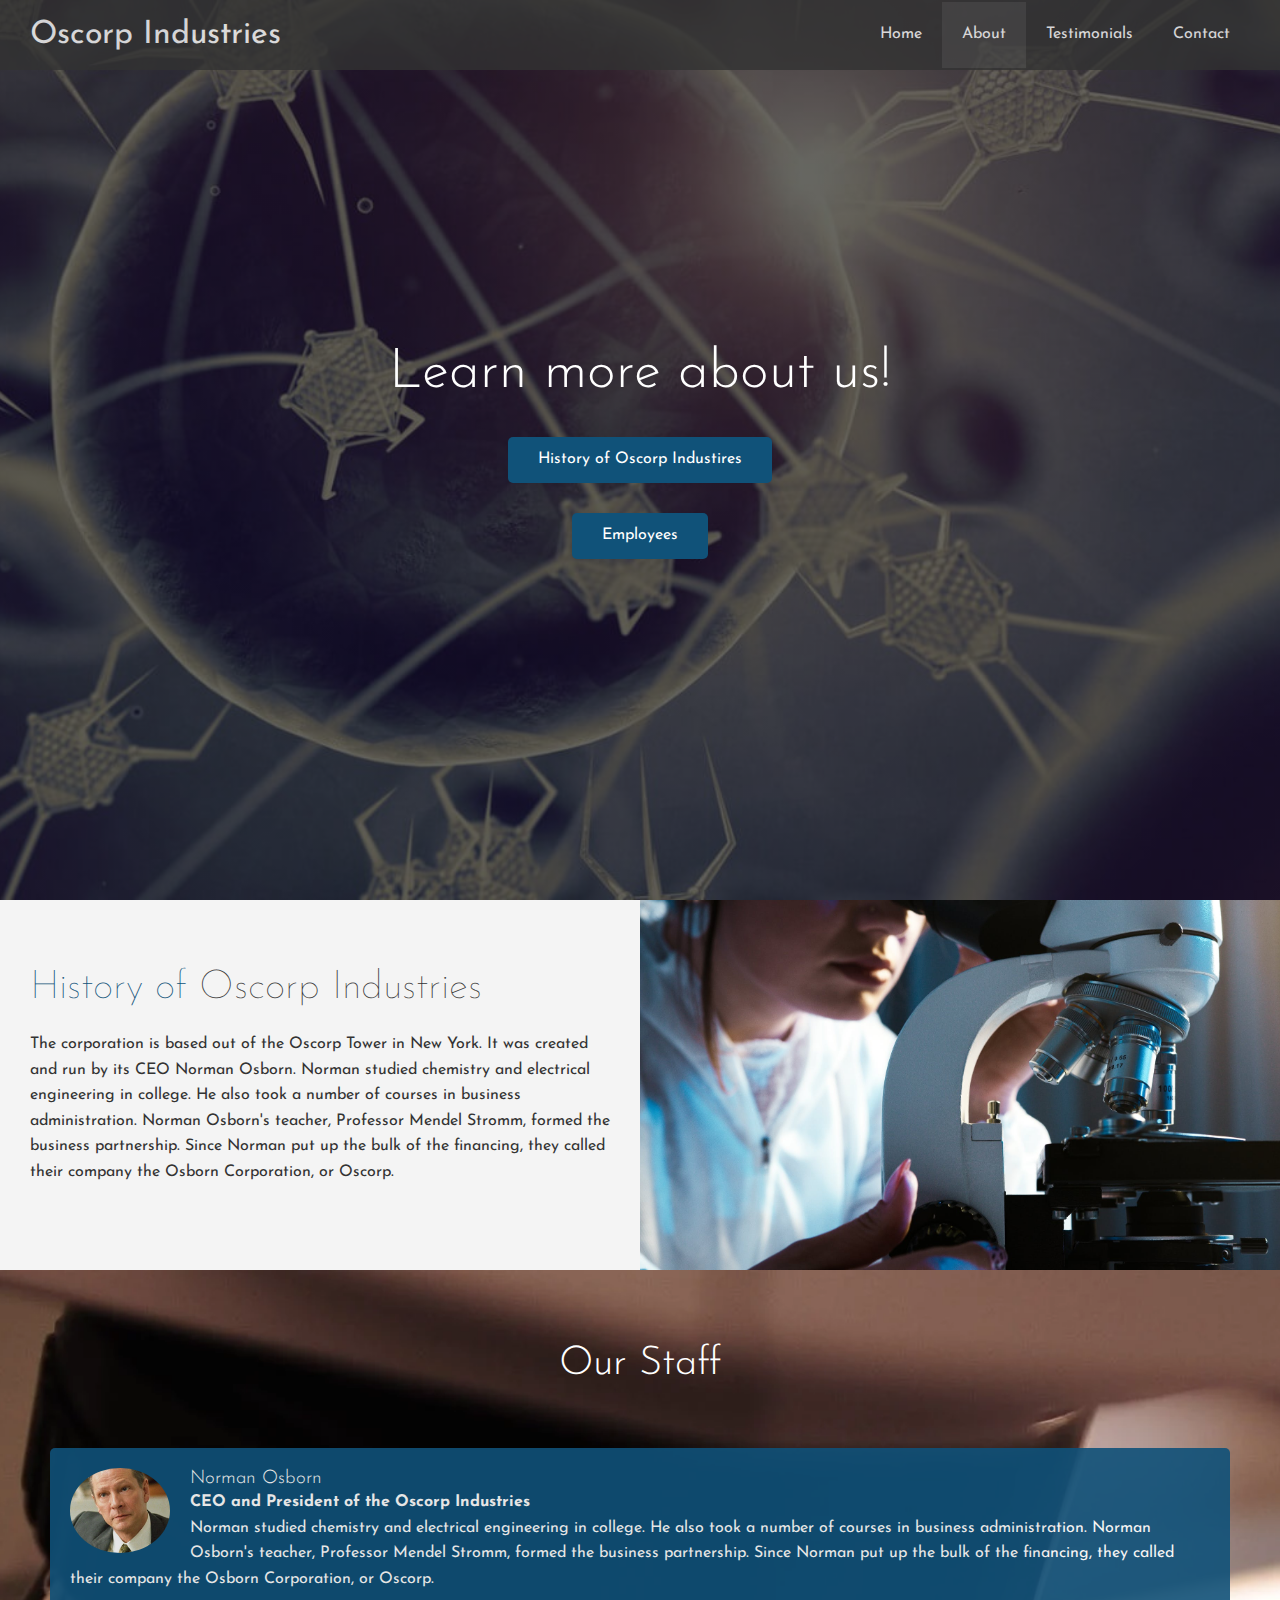
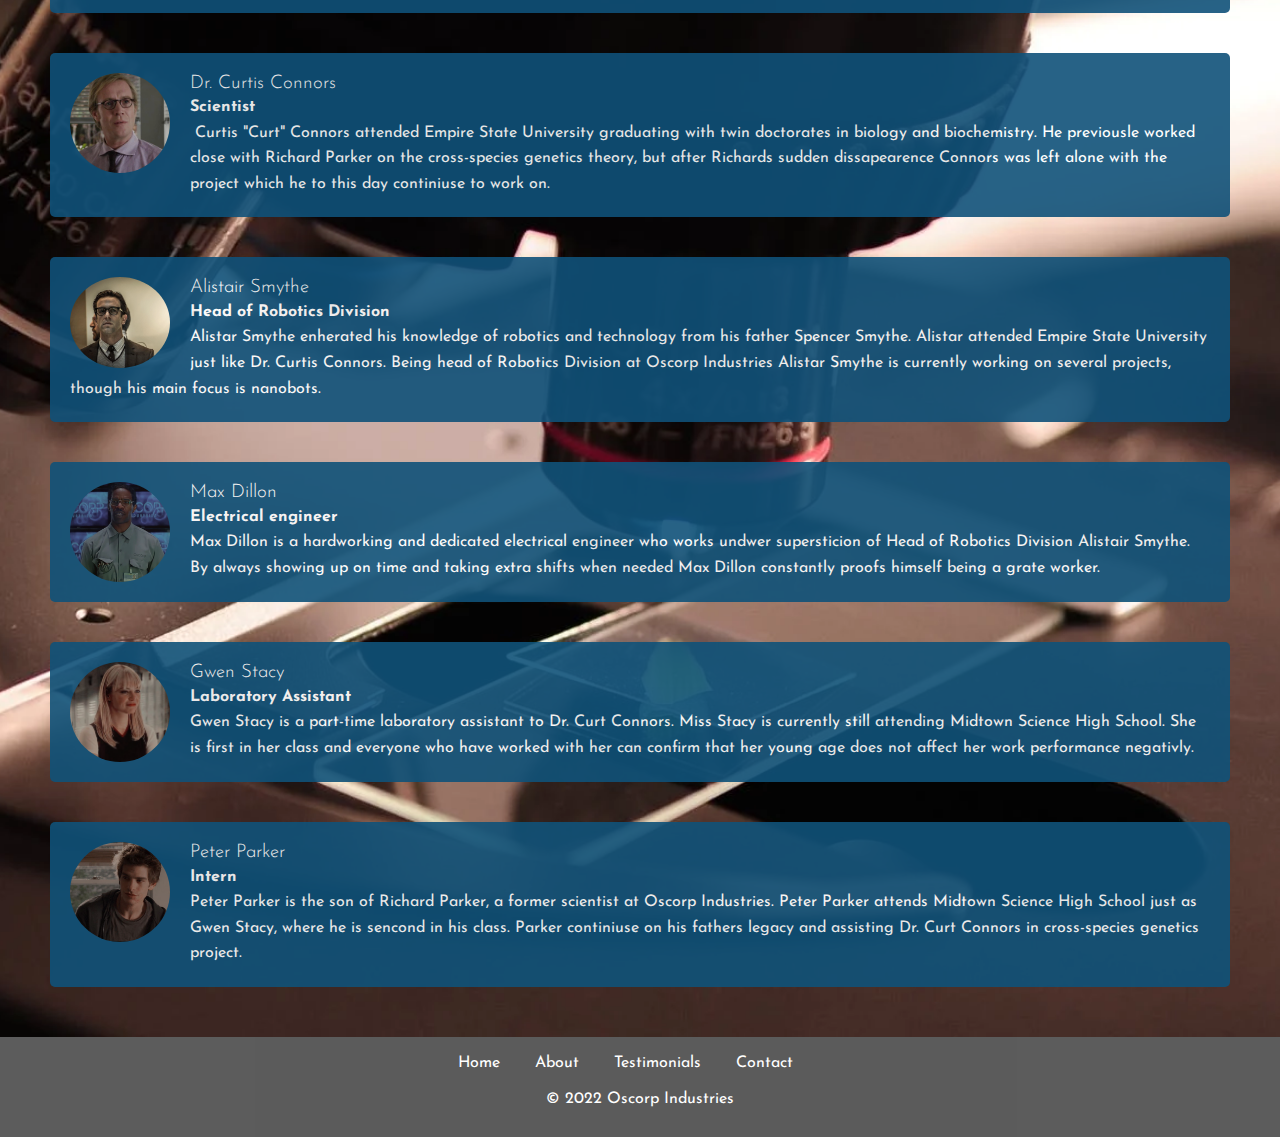
==== about.html @ 7647d5e0 "first commit" ====
<!DOCTYPE html>
<html lang="en">
<head>
    <meta charset="UTF-8">
    <meta http-equiv="X-UA-Compatible" content="IE=edge">
    <meta name="viewport" content="width=device-width, initial-scale=1.0">
    <link rel="stylesheet" href="https://cdnjs.cloudflare.com/ajax/libs/font-awesome/6.1.0/css/all.min.css"
    integrity="sha512-10/jx2EXwxxWqCLX/hHth/vu2KY3jCF70dCQB8TSgNjbCVAC/8vai53GfMDrO2Emgwccf2pJqxct9ehpzG+MTw=="
    crossorigin="anonymous" referrerpolicy="no-referrer" />
   <link rel="stylesheet" href="css\style.css">
    <title>About | Oscorp Industires</title>
</head>
<body>
    <header id="about-header" class="hero">
        <div id="navbar" class="navbar">
            <h1 class="logo">
                <span class="text-primary"><i class="fa-solid fa-dna"></i></span> Oscorp Industries
            </h1>
            <nav>
                <ul>
                    <li><a href="index.html">Home</a></li>
                    <li><a class="current" href="about.html">About</a></li>
                    <li><a href="testimonials.html">Testimonials</a></li>
                    <li><a href="contact.html">Contact</a></li>
                </ul>
            </nav>
        </div>
        <div class="content">
            <h1>Learn more about us!</h1>
            <a href="#history" class="btn">
            History of Oscorp Industires</a>
            <a href="#employees" class="btn">Employees</a>
        </div>
    </header>

    <main>
        <!-- History of Oscorp -->
    <section id="history" class="oscorp-history flex-columns">
        <div class="row">
            <div class="column">
            <div class="column-text bg-light">
                <h2> <span class="text-primary"> History of</span> Oscorp Industries</h2>
                <p>
                    The corporation is based out of the Oscorp Tower in New York. It was created and run by its CEO Norman Osborn. 
                    Norman studied chemistry and electrical engineering in college. He also took a number of courses in business administration. 
                    Norman Osborn's teacher, Professor Mendel Stromm, formed the business partnership. Since Norman put up the bulk of the financing,
                    they called their company the Osborn Corporation, or Oscorp.

                </p>
             </div>
            </div>
            <div class="column">
                <div class="column-picture">
                    <img src="../images/pexels-photo-5726835.jpeg" alt="microscope">
                </div>
            </div>
        </div>
    </section>

    
        <!-- Employees -->
    <section id="employees">
        <div class="flex-container">
            <h2>Our Staff</h2>
            <div class="employee bg-primary">
                <img src="../images/employee/Chris-Cooper-1.jpg" alt="Norman Osborn">
                <div class="employee-info">
                <h3>Norman Osborn</h3>
                <h4>CEO and President of the Oscorp Industries</h4>
                <p>Norman studied chemistry and electrical engineering in college. He also took a number of courses in business administration. 
                    Norman Osborn's teacher, Professor Mendel Stromm, formed the business partnership. 
                    Since Norman put up the bulk of the financing, they called their company the Osborn Corporation, or Oscorp.</p>
            </div>
            </div>
            <div class="employee bg-primary">
                <img src="../images/employee/images.jpg" alt="Dr. Curtis Connors">
                <div class="employee-info">
                <h3>Dr. Curtis Connors</h3>
                <h4>Scientist</h4>
                <p> ​ Curtis "Curt" Connors attended Empire State University graduating with twin doctorates in biology and biochemistry. He previousle worked close with
                    Richard Parker on the cross-species genetics theory, but after Richards sudden dissapearence Connors was left alone with the project which he to 
                    this day continiuse to work on. 
                </p>
                    </div>
            </div>
            <div class="employee bg-primary">
                <img src="../images/employee/bj-novak-the-amazing-spider-man-2.jpg" alt="Alistair Smythe">
                <div class="employee-info">
                <h3>Alistair Smythe</h3>
                <h4>Head of Robotics Division</h4>
                <p>Alistar Smythe enherated his knowledge of robotics and technology from his father Spencer Smythe. Alistar attended Empire State University
                   just like Dr. Curtis Connors. Being head of Robotics Division at Oscorp Industries Alistar Smythe is currently working on several
                   projects, though his main focus is nanobots.
                </p>
            </div>
            </div>
            <div class="employee bg-primary">
                <img src="../images/employee/c227a085a03de9491e8226f412f40f59.jpg" alt="Max Dillon">
                <div class="employee-info">
                <h3>Max Dillon</h3>
                <h4>Electrical engineer</h4>
                <p>Max Dillon is a hardworking and dedicated electrical engineer who works undwer supersticion of Head of Robotics Division Alistair
                   Smythe. By always showing up on time and taking extra shifts when needed Max Dillon constantly proofs himself being a grate worker.</p>
            </div>
            </div>
            <div class="employee bg-primary">
                <img src="../images/employee/f21746b4b269b66720e49810847e2074.jpg" alt="Gwen Stacy">
                <div class="employee-info">
                <h3>Gwen Stacy</h3>
                <h4>Laboratory Assistant</h4>
                <p>Gwen Stacy is a part-time laboratory assistant to Dr. Curt Connors. Miss Stacy is currently still
                   attending Midtown Science High School. She is first in her class and everyone who have worked
                   with her can confirm that her young age does not affect her work performance negativly.</p>
            </div>
            </div>
            <div class="employee bg-primary">
                <img src="../images/employee/5b78da2a60a4c7291cfea364dffad574.jpg" alt="Peter Parker">
                <div class="employee-info">
                <h3>Peter Parker</h3>
                <h4>Intern</h4>
                <p>Peter Parker is the son of Richard Parker, a former scientist at Oscorp Industries. Peter Parker attends 
                Midtown Science High School just as Gwen Stacy, where he is sencond in his class. Parker continiuse on his 
                fathers legacy and assisting Dr. Curt Connors in cross-species genetics project.
                </p>
            </div>
            </div>
        </div>
    </section>

</main>
    <footer class="footer bg-dark">
        <div class="navfooter">
            <a class="current" href="index.html">Home</a>
            <a href="about.html">About</a>
            <a href="testimonials.html">Testimonials</a>
            <a href="contact.html">Contact</a>
        </div>
        <p>&copy; 2022 Oscorp Industries</p>
    </footer>
</body>
</html>
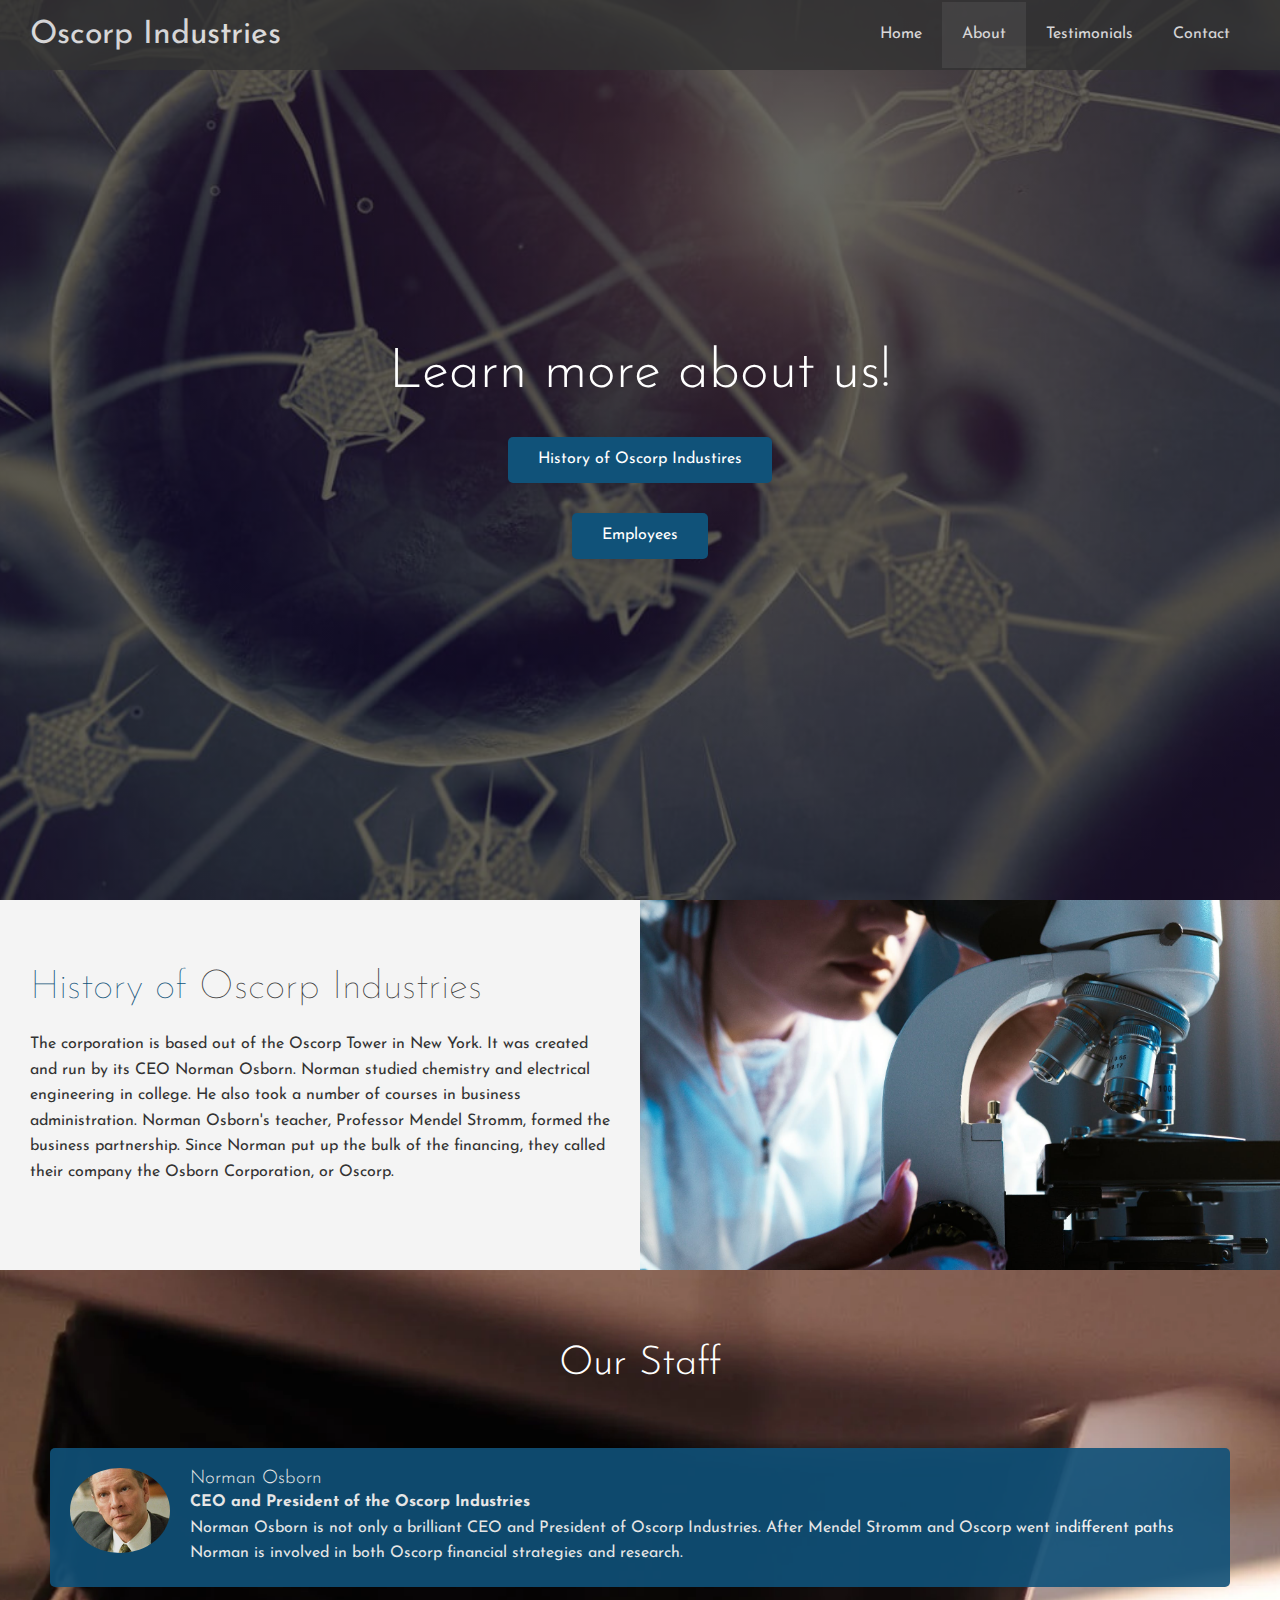
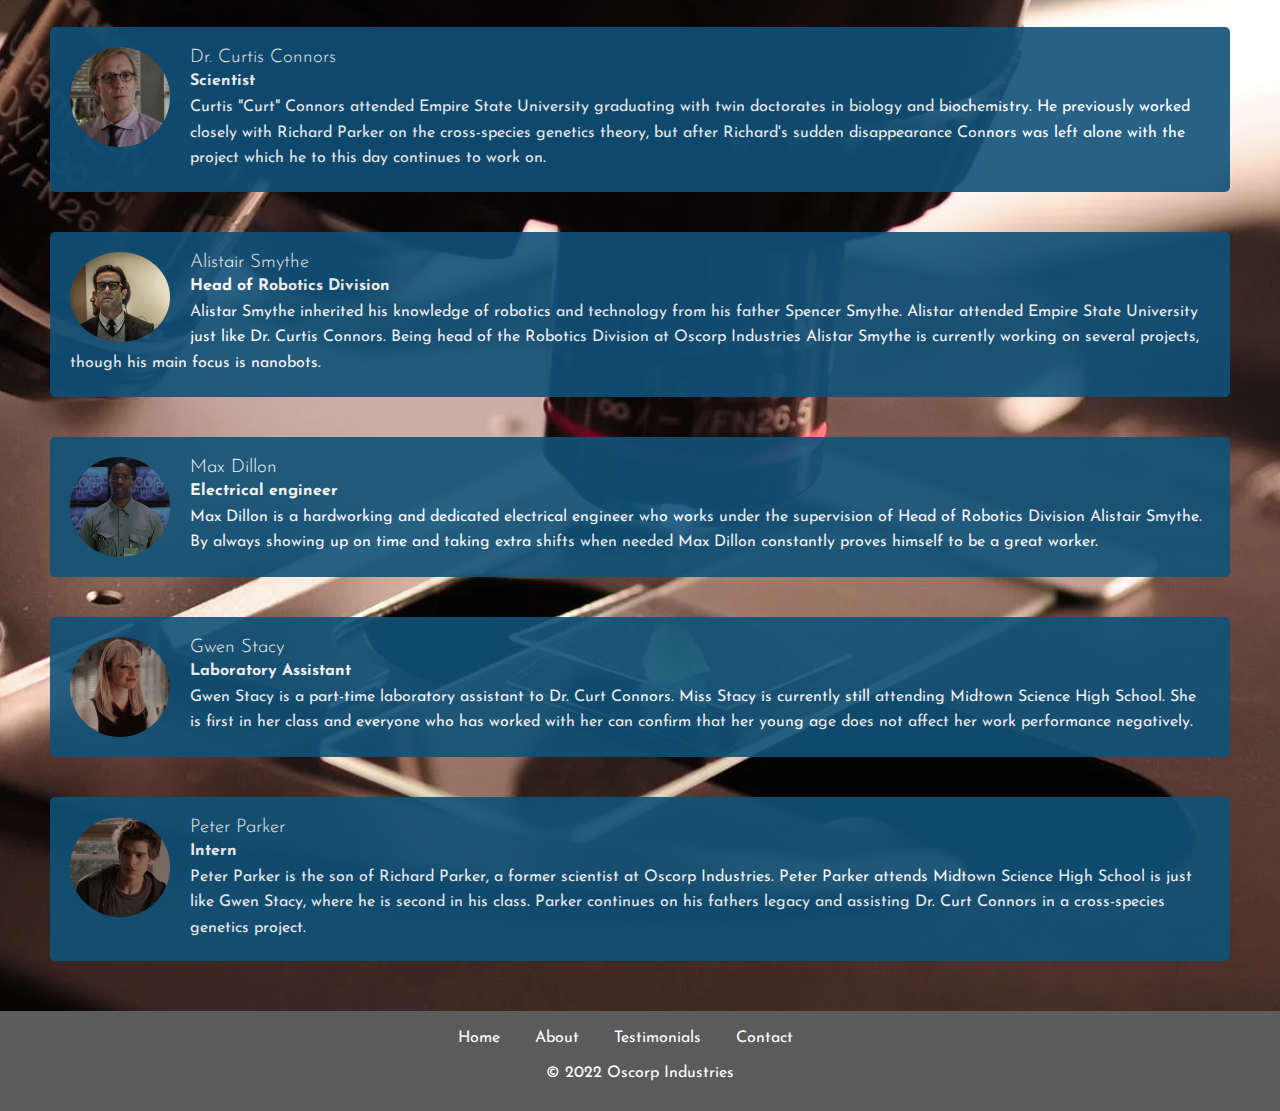
==== commit 631f4295: "corrected grammer in text" ====
--- a/about.html
+++ b/about.html
@@ -67,9 +67,9 @@
                 <div class="employee-info">
                 <h3>Norman Osborn</h3>
                 <h4>CEO and President of the Oscorp Industries</h4>
-                <p>Norman studied chemistry and electrical engineering in college. He also took a number of courses in business administration. 
-                    Norman Osborn's teacher, Professor Mendel Stromm, formed the business partnership. 
-                    Since Norman put up the bulk of the financing, they called their company the Osborn Corporation, or Oscorp.</p>
+                <p>Norman Osborn is not only a brilliant CEO and President of Oscorp Industries. After Mendel Stromm and Oscorp went
+                    indifferent paths Norman is involved in both Oscorp financial strategies and research.
+                </p>
             </div>
             </div>
             <div class="employee bg-primary">
@@ -77,9 +77,9 @@
                 <div class="employee-info">
                 <h3>Dr. Curtis Connors</h3>
                 <h4>Scientist</h4>
-                <p> ​ Curtis "Curt" Connors attended Empire State University graduating with twin doctorates in biology and biochemistry. He previousle worked close with
-                    Richard Parker on the cross-species genetics theory, but after Richards sudden dissapearence Connors was left alone with the project which he to 
-                    this day continiuse to work on. 
+                <p> ​Curtis "Curt" Connors attended Empire State University graduating with twin doctorates in biology and biochemistry. He previously worked closely with
+                    Richard Parker on the cross-species genetics theory, but after Richard's sudden disappearance Connors was left alone with the project which he to 
+                    this day continues to work on. 
                 </p>
                     </div>
             </div>
@@ -88,9 +88,9 @@
                 <div class="employee-info">
                 <h3>Alistair Smythe</h3>
                 <h4>Head of Robotics Division</h4>
-                <p>Alistar Smythe enherated his knowledge of robotics and technology from his father Spencer Smythe. Alistar attended Empire State University
-                   just like Dr. Curtis Connors. Being head of Robotics Division at Oscorp Industries Alistar Smythe is currently working on several
-                   projects, though his main focus is nanobots.
+                <p>Alistar Smythe inherited his knowledge of robotics and technology from his father Spencer Smythe. Alistar attended Empire State University
+                    just like Dr. Curtis Connors. Being head of the Robotics Division at Oscorp Industries Alistar Smythe is currently working on several
+                    projects, though his main focus is nanobots.
                 </p>
             </div>
             </div>
@@ -99,8 +99,8 @@
                 <div class="employee-info">
                 <h3>Max Dillon</h3>
                 <h4>Electrical engineer</h4>
-                <p>Max Dillon is a hardworking and dedicated electrical engineer who works undwer supersticion of Head of Robotics Division Alistair
-                   Smythe. By always showing up on time and taking extra shifts when needed Max Dillon constantly proofs himself being a grate worker.</p>
+                <p>Max Dillon is a hardworking and dedicated electrical engineer who works under the supervision of Head of Robotics Division Alistair
+                    Smythe. By always showing up on time and taking extra shifts when needed Max Dillon constantly proves himself to be a great worker.</p>
             </div>
             </div>
             <div class="employee bg-primary">
@@ -109,8 +109,8 @@
                 <h3>Gwen Stacy</h3>
                 <h4>Laboratory Assistant</h4>
                 <p>Gwen Stacy is a part-time laboratory assistant to Dr. Curt Connors. Miss Stacy is currently still
-                   attending Midtown Science High School. She is first in her class and everyone who have worked
-                   with her can confirm that her young age does not affect her work performance negativly.</p>
+                    attending Midtown Science High School. She is first in her class and everyone who has worked
+                    with her can confirm that her young age does not affect her work performance negatively.</p>
             </div>
             </div>
             <div class="employee bg-primary">
@@ -119,8 +119,8 @@
                 <h3>Peter Parker</h3>
                 <h4>Intern</h4>
                 <p>Peter Parker is the son of Richard Parker, a former scientist at Oscorp Industries. Peter Parker attends 
-                Midtown Science High School just as Gwen Stacy, where he is sencond in his class. Parker continiuse on his 
-                fathers legacy and assisting Dr. Curt Connors in cross-species genetics project.
+                    Midtown Science High School is just like Gwen Stacy, where he is second in his class. Parker continues on his 
+                    fathers legacy and assisting Dr. Curt Connors in a cross-species genetics project.
                 </p>
             </div>
             </div>
